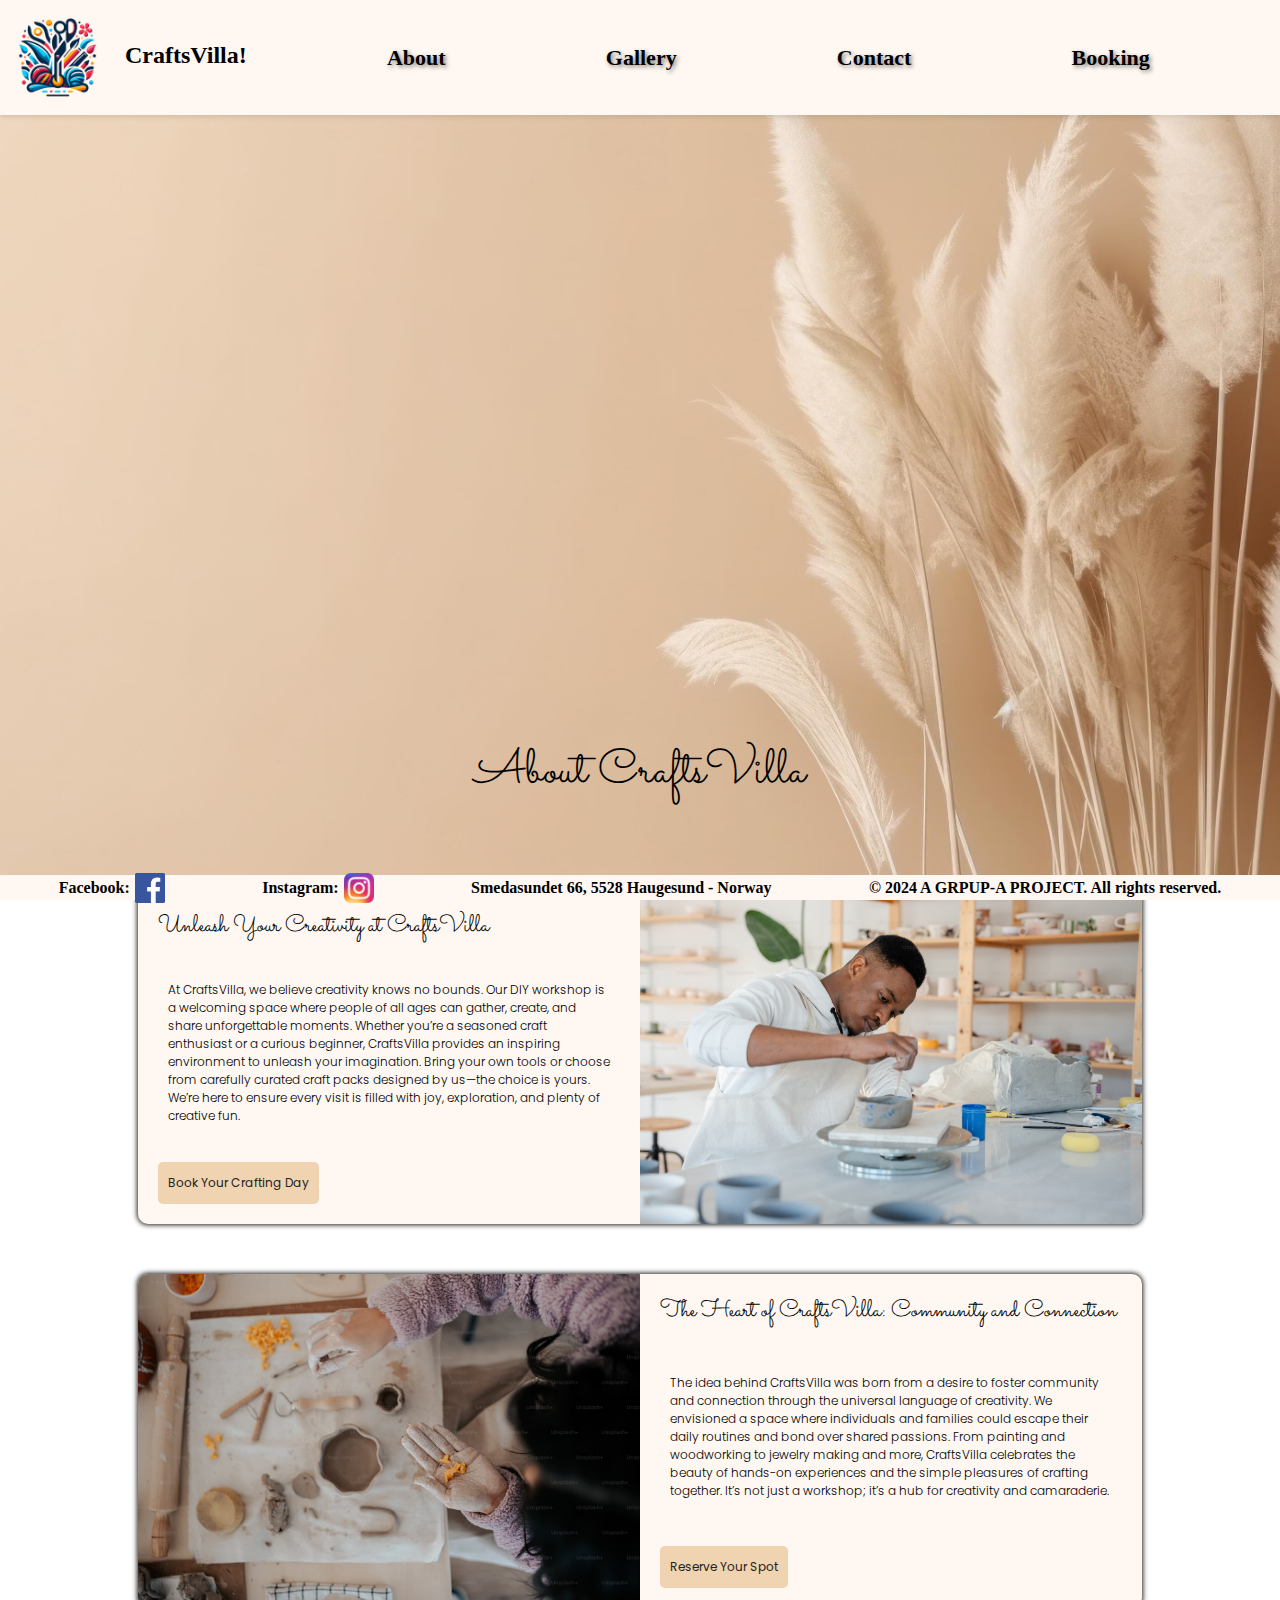
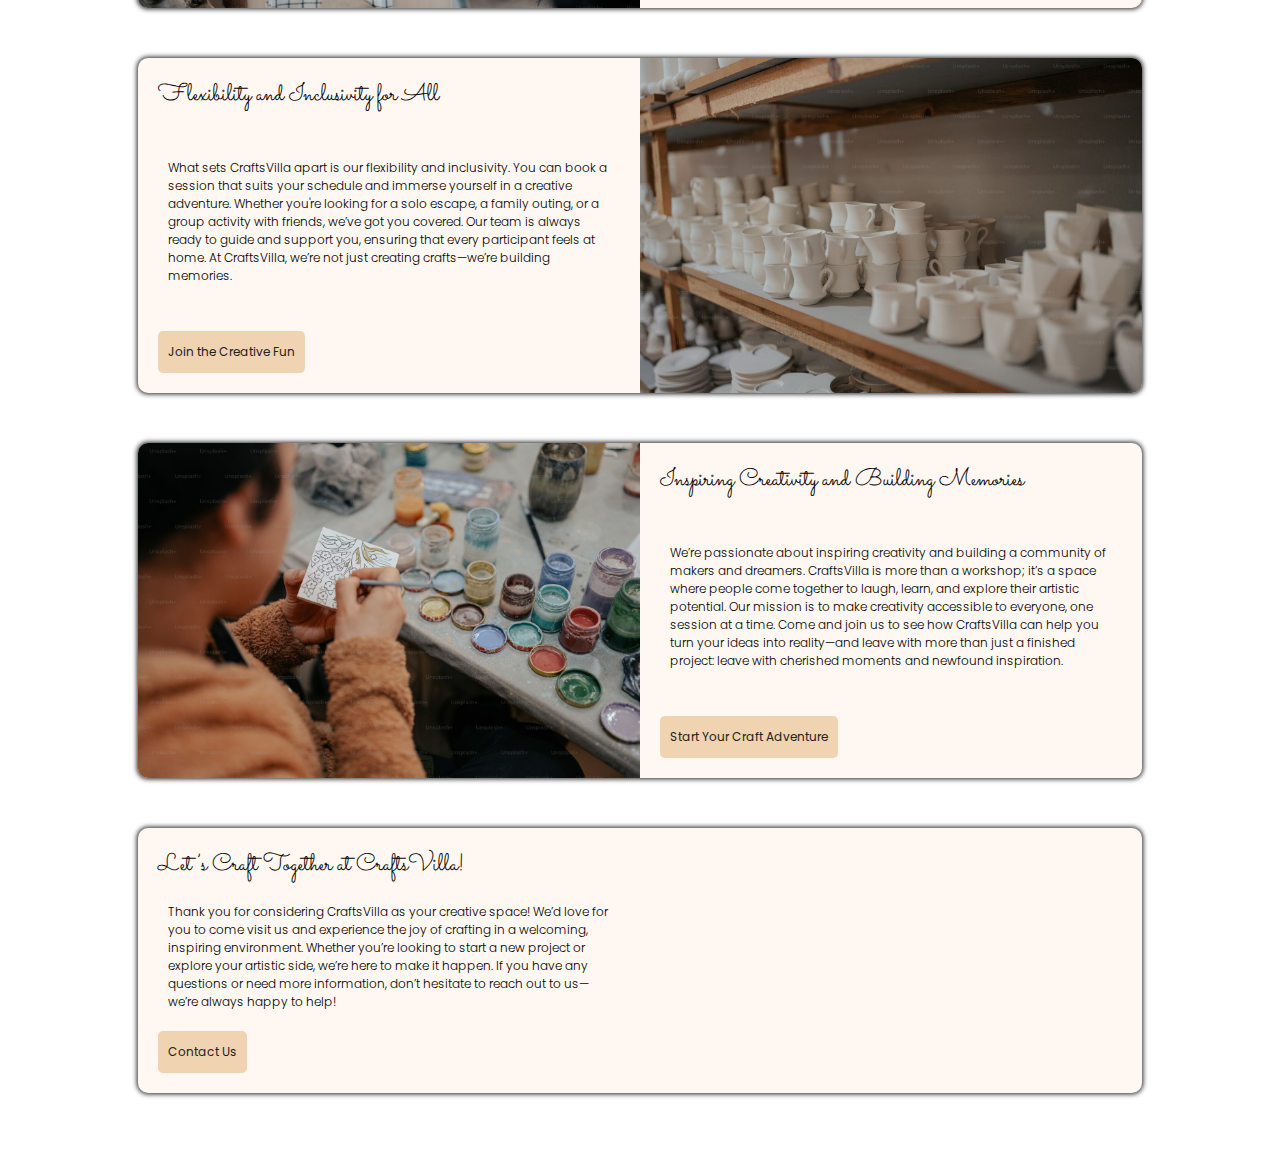
==== about.html @ d0af71c0 "Updated README, image path, removed dupliacte files" ====
<html lang="en">
<head>
    <meta charset="UTF-8">  
    <meta name="viewport" content="width=device-width, initial-scale=1.0">
    <link rel="stylesheet" href="./about.css"> 
    <script src="./about.js" defer></script>
    <title>CraftsVilla - About Us</title>
</head>


<!-- Body -->
<body>
    <!-- Header and Navbar -->
    <div class="header">
        <a href="./home.html"> <img src="./images/logo.png" alt="image" class="logo"> </a>
        
        <div class="additional-content">
            <h1>CraftsVilla!</h1>
        </div>
        
        <ul class="nav">
            <li><a href="./about.html">About</a></li>
            <li><a href="./gallery.html">Gallery</a></li>       
            <li><a href="./contact.html">Contact</a></li> 
            <li><a href="./booking.html">Booking</a></li>
        </ul>
    </div>
    <!-- /Header and Navbar -->

    <!-- Main container -->
    <main>
        <!-- About page header images -->
        <section class="section" id="about-images">
            <figure class="about-image active" id="about-image-1"></figure>
            <figure class="about-image" id="about-image-2"></figure>
            <figure class="about-image" id="about-image-3"></figure>
            <figure class="about-image" id="about-image-4"></figure>
            <figure class="about-image" id="about-image-5"></figure>
        </section>
        <!-- /About page header images -->

        <!-- About page containers -->
        <section class="section" id="about-text-container">
            <!-- Page title -->
            <h1 class="about-text-title sacramento-regular">About CraftsVilla</h1>
        
            <!-- Text/Image container wrapper -->
            <div class="about-text-section poppins-light" id="about-text-section">
                
                <!-- Containers with text and images -->
                <div class="about-text-container">
                    <div class="about-text-section-container left-side">
                        <h3 class="about-text-paragraph-title sacramento-regular">Unleash Your Creativity at CraftsVilla</h3>
                        <p class="about-text-paragraph">
                            At CraftsVilla, we believe creativity knows no bounds. Our DIY workshop is a welcoming space where people of all ages can gather, create, and share unforgettable moments. Whether you’re a seasoned craft enthusiast or a curious beginner, CraftsVilla provides an inspiring environment to unleash your imagination. Bring your own tools or choose from carefully curated craft packs designed by us—the choice is yours. We’re here to ensure every visit is filled with joy, exploration, and plenty of creative fun.
                        </p>
                        <a href="./booking.html">
                            <button class="about-booking-button poppins-regular">Book Your Crafting Day</button>
                        </a>
                    </div>
                    <figure class="about-text-paragraph-image right-side" id="about-text-paragraph-image-1">
                        <img src="./images/gallery&about/eight.jpg" alt="">
                    </figure>
                </div>

                <div class="about-text-container">
                    <div class="about-text-section-container right-side">
                        <h3 class="about-text-paragraph-title sacramento-regular">The Heart of CraftsVilla: Community and Connection</h3>
                        <p class="about-text-paragraph">
                            The idea behind CraftsVilla was born from a desire to foster community and connection through the universal language of creativity. We envisioned a space where individuals and families could escape their daily routines and bond over shared passions. From painting and woodworking to jewelry making and more, CraftsVilla celebrates the beauty of hands-on experiences and the simple pleasures of crafting together. It’s not just a workshop; it’s a hub for creativity and camaraderie.
                        </p>
                        <a href="./booking.html">
                            <button class="about-booking-button poppins-regular">Reserve Your Spot</button>
                        </a>
                        </div>
                    <figure class="about-text-paragraph-image left-side" id="about-text-paragraph-image-2">
                        <img src="./images/gallery&about/ten.jpg" alt="">
                    </figure>
                </div>

                <div class="about-text-container">
                    <div class="about-text-section-container left-side">
                        <h3 class="about-text-paragraph-title sacramento-regular">Flexibility and Inclusivity for All</h3>
                        <p class="about-text-paragraph">
                            What sets CraftsVilla apart is our flexibility and inclusivity. You can book a session that suits your schedule and immerse yourself in a creative adventure. Whether you're looking for a solo escape, a family outing, or a group activity with friends, we’ve got you covered. Our team is always ready to guide and support you, ensuring that every participant feels at home. At CraftsVilla, we’re not just creating crafts—we’re building memories.
                        </p>
                        <a href="./booking.html">
                            <button class="about-booking-button poppins-regular">Join the Creative Fun</button>
                        </a>
                    </div>
                    <figure class="about-text-paragraph-image right-side" id="about-text-paragraph-image-3">
                        <img src="./images/gallery&about/three.jpg" alt="">
                    </figure>
                </div>

                <div class="about-text-container">
                    <div class="about-text-section-container right-side">
                        <h3 class="about-text-paragraph-title sacramento-regular">Inspiring Creativity and Building Memories
                        </h3>
                        <p class="about-text-paragraph">
                            We’re passionate about inspiring creativity and building a community of makers and dreamers. CraftsVilla is more than a workshop; it’s a space where people come together to laugh, learn, and explore their artistic potential. Our mission is to make creativity accessible to everyone, one session at a time. Come and join us to see how CraftsVilla can help you turn your ideas into reality—and leave with more than just a finished project: leave with cherished moments and newfound inspiration.
                        </p>
                        <a href="./booking.html">
                            <button class="about-booking-button poppins-regular">Start Your Craft Adventure</button>
                        </a>
                    </div>
                    <figure class="about-text-paragraph-image left-side" id="about-text-paragraph-image-4">
                        <img src="./images/gallery&about/two.jpg" alt="">
                    </figure>
                </div>

                <div class="about-text-container">
                    <div class="about-text-section-container left-side">
                        <h3 class="about-text-paragraph-title sacramento-regular">Let’s Craft Together at CraftsVilla!
                        </h3>
                        <p class="about-text-paragraph">
                            Thank you for considering CraftsVilla as your creative space! We’d love for you to come visit us and experience the joy of crafting in a welcoming, inspiring environment. Whether you’re looking to start a new project or explore your artistic side, we’re here to make it happen. If you have any questions or need more information, don’t hesitate to reach out to us—we’re always happy to help!
                        </p>
                        <a href="./contact.html">
                            <button class="about-booking-button poppins-regular">Contact Us</button>
                        </a>
                    </div>
                    <!-- Unique container that has an integrated map instead of an image, uses same classes as the others -->
                    <figure class="about-text-paragraph-image right-side" id="about-text-paragraph-map">
                        <div class="about-map-container">
                            <iframe id="about-page-map" src="https://www.google.com/maps/embed?pb=!1m18!1m12!1m3!1d2030.4541071345075!2d5.269854778086812!3d59.40881967465298!2m3!1f0!2f0!3f0!3m2!1i1024!2i768!4f13.1!3m3!1m2!1s0x463b9fcda7cf5f2b%3A0x42e49d17c543b407!2sSmedasundet%2066%2C%205528%20Haugesund!5e0!3m2!1sno!2sno!4v1733747939435!5m2!1sno!2sno" style="border:0;" allowfullscreen="" loading="lazy" referrerpolicy="no-referrer-when-downgrade"></iframe>
                        </div>
                    </figure>
                </div>
                <!-- /Containers with text and images -->
            </div>
            <!-- /Text/Image container wrapper -->
        </section>
        <!-- /About page containers -->
    </main>
    <!-- /Main container -->
</body>
<!-- /Body -->


<!-- Footer -->
<footer class="footer"> 
    <div class="footer">
        <p>Facebook: <a href="https://www.facebook.com/artncraftidea/" target="_blank"><img src="./images/facebook.png" alt="Facebook" class="social-icon"></a> </p>
        <p>Instagram: <a href="https://instagram.com/sploinkymusic.wav" target="_blank"> <img src="./images/instagram.png" alt="Instagram" class="social-icon"> </a> </p>
        <p>Smedasundet 66, 5528 Haugesund - Norway</p>
        <p>&copy; 2024 A GRPUP-A PROJECT. All rights reserved.</p>
    </div>
</footer>
<!-- Footer -->
</html>
---- about.css ----
/* Imports */

/* Poppins */
@import url('https://fonts.googleapis.com/css2?family=Epilogue:ital,wght@0,100..900;1,100..900&family=Montserrat:ital,wght@0,100..900;1,100..900&family=Poppins:wght@300;400;700&display=swap');
/* /Poppins */

/* Sacremento */
@import url('https://fonts.googleapis.com/css2?family=Epilogue:ital,wght@0,100..900;1,100..900&family=Montserrat:ital,wght@0,100..900;1,100..900&family=Poppins:wght@300;400;700&family=Sacramento&display=swap');
/* /Sacremento */

/* Hachi Maru Pop */
@import url('https://fonts.googleapis.com/css2?family=Epilogue:ital,wght@0,100..900;1,100..900&family=Hachi+Maru+Pop&family=Montserrat:ital,wght@0,100..900;1,100..900&family=Poppins:wght@300;400;700&family=Sacramento&display=swap');
/* /Hachi Maru Pop */

/* /Imports */

/* Fonts */
.poppins-light {
    font-family: "Poppins", sans-serif;
    font-weight: 300;
    font-style: normal;
  }
  
  .poppins-regular {
    font-family: "Poppins", sans-serif;
    font-weight: 400;
    font-style: normal;
    line-height: 32px;
  }
  
  .poppins-bold {
    font-family: "Poppins", sans-serif;
    font-weight: 700;
    font-style: normal;
  }

  .sacramento-regular {
    font-family: "Sacramento", cursive;
    font-weight: 400;
    font-style: normal;
  }

  .hachi-maru-pop-regular {
    font-family: "Hachi Maru Pop", cursive;
    font-weight: 400;
    font-style: normal;
  }
    
/* /Fonts */

/* 
  Colors

    Body color: #caad84
	  Container color: #d5ba99
    Text color: 
    Title color: 
    Drop shadow color:

*/


/* Universal Selector */
* {
  box-sizing: border-box;
  margin: 0;
  padding: 0;
}

/* /Universal Selector */


/* Document */
html, body {
  background-image: url("./images/background2.jpg");
  background-repeat: no-repeat;
  background-size: cover;
  background-position: center;
  background-attachment: fixed;
  height: 100%;
  width: 100%;
  display: flex;
  flex-direction: column;
  align-items: center;
}
/* /Document */


/* Main */
main {
  width: 100%;
  max-width: 1728px;
  height: auto;
  padding: 50px 0;
  display: flex;
  flex-direction: column;
  justify-content: center;
  align-items: center;
}
/* /Main */

/* Universal Section Style */
.section {
  width: 100%;
  max-width: 80vw;
  height: auto;
  display: flex;
  flex-direction: column;
  justify-content: center;
  align-items: center;
  padding: 10px;
}
/* /Universal Section Style */

/* About Image Container */
#about-images {
  flex-direction: row;
  justify-content: center;
  align-items: center;
  overflow: hidden;
}

/* About image container */
.about-image {
  height: 680px;
  flex: 1;
  margin: 5px;
  cursor: pointer;
  border-radius: 5px;
  background-size: cover;
  background-position: start;
  background-repeat: no-repeat;
  position: relative;
  transition: flex 0.4s ease-in 0.1s;
  box-shadow: 0 0 2.5px 1px #111;
}

/* About image active */
.about-image.active {
  flex: 5;
}

/* About header images */
#about-image-1 {
  background: url("https://images.pexels.com/photos/25682484/pexels-photo-25682484/free-photo-of-close-up-of-people-with-their-hands-painted-with-variety-of-colors.jpeg?auto=compress&cs=tinysrgb&w=1260&h=750&dpr=1");
}

#about-image-2 {
  background: url("https://images.pexels.com/photos/29670757/pexels-photo-29670757/free-photo-of-traditional-wooden-masks-display-in-hoi-an.jpeg?auto=compress&cs=tinysrgb&w=1260&h=750&dpr=1");
}

#about-image-3 {
  background: url("https://images.pexels.com/photos/29633903/pexels-photo-29633903/free-photo-of-crafting-holiday-wreath-with-pinecones-and-berries.jpeg?auto=compress&cs=tinysrgb&w=1260&h=750&dpr=1");
}

#about-image-4 {
  background: url("https://images.pexels.com/photos/4219654/pexels-photo-4219654.jpeg?auto=compress&cs=tinysrgb&w=1260&h=750&dpr=1");
}

#about-image-5 {
  background: url("https://images.pexels.com/photos/6694344/pexels-photo-6694344.jpeg?auto=compress&cs=tinysrgb&w=1260&h=750&dpr=1");
}

/* /About Image Container */


/* About Text Containers */

/* Title */
.about-text-title {
  padding: 2rem 4rem;
  font-size: 48px;
}
/* /Title */

/* Content containers */
.about-text-section {
  display: flex;
  flex-direction: column;
}

.about-text-container {
  display: grid;
  grid-template-columns: 1fr 1fr;
  align-items: center;
  justify-content: center;
  margin-top: 50px;
  background-color: #FFF7F1;
  border-radius: 10px;
  box-shadow: 0 0 5px 1px #222;
  }

.about-text-section-container {
  height: 100%;
  display: flex;
  flex-direction: column;
  justify-content: space-between;
  align-items: start;
  padding: 80px 50px;
}
/* /Content containers */

/* Content container title */
.about-text-paragraph-title {
  font-size: 38px;
}
/* /Content container title */

/* Content container text */
.about-text-paragraph {
  font-size: 20px;
  padding: 20px 10px;
}
/* /Content container text */

/* Booking button */
.about-booking-button {
  padding: 20px 40px;
  border-radius: 5px;
  border: none;
  background-color: #f0d3b0;
  color: #222;
  font-size: 18px;
  cursor: pointer;
}

.about-booking-button:hover {
  background-color: #503e29;
  color: white;
}
/* /Booking button */

/* Text container position */
.about-text-section-container.left-side {
  grid-column: 1 / 2;
  grid-row: 1;
}

.about-text-section-container.right-side {
  grid-column: 2 / 3;
  grid-row: 1;
}
/* /Text container position */

/* Image container position */
.about-text-paragraph-image.left-side {
  grid-column: 1 / 2;
  grid-row: 1;
}

.about-text-paragraph-image.right-side {
  grid-column: 2 / 3;
  grid-row: 1;
}
/* /Image container position */

/* Container Image container */
.about-text-paragraph-image {
  height: 100%;
  width: 100%;
  display: flex;
  justify-content: center;
  align-items: center;
}
/* /Container Image container */

/* About page map container */
.about-map-container {
  height: 100%;
  width: 100%;
 }
/* /About page map container */

  /* About page map */
  #about-page-map {
    width: 100%; 
    height: 100%;
    border-radius: 0px 10px 10px 0px;
  }
/* /About page map */


/* Container image */
.about-text-paragraph-image img {
  object-fit: cover;
  height: 100%;
  width: 100%;
}
/* /Container image */

/* Container image rounded corners */
.about-text-paragraph-image.left-side img {
  border-radius: 10px 0px 0px 10px;
}

.about-text-paragraph-image.right-side img {
  border-radius: 0px 10px 10px 0px;
}
/* /Container image rounded corners */

/* /About Text Containers */



/* Navbar */
.header {
  display: flex;
  align-items: center;
  justify-content: space-between;
  text-size-adjust: 100%;
  background-color: #FFF7F1; 
  box-shadow: 0 2px 5px rgba(0, 0, 0, 0.1); 
  height: 115px;
  width: 100%;
}
.logo {
  max-width: 115px;
  height: auto;
  margin-right: 5px; 
}

.additional-content {
  padding: 5px;
  text-align: center;
  background-color: rgba(255, 255, 255, 0.1);
}
.additional-content h2 {
  font-size: smaller;
  position: center;
  color: black;
  margin-bottom: 5px;
}
.additional-content h1{
  font-size: x-large;
  color : black;
  margin-bottom: 5px;
}
.additional-content p {
  font-size: 1.2rem;
  margin-bottom: 20px;
  color: black;
}

.nav {
  display: flex;
  gap: 15px;
  list-style: none;
  margin: 0;
  padding: 0;
  justify-content: space-evenly; 
  flex-grow: 1;
}

.nav li {
  list-style: none;
}

.nav a {
  height: 50px;
  line-height: 50px;
  font-size: 22px;
  justify-content: space-between;
  font-weight: 550;
  color: black;
  text-decoration: none;
  padding: 0 10px;
  white-space: nowrap; 
  text-shadow: 2px 2px 4px rgba(0, 0, 0, 0.5); 
  text-decoration: none;
  margin-left: 5px;
  transition: all 0.3s ease; /* Smooth transition for hover effect */
}
.nav a:hover {
  color: white; /* Change icon color on hover */
  background-color: #333; /* Optional: Change background color on hover */
  border-radius: 5px; /* Optional: Add rounded corners */
  padding: 5px; /* Optional: Add padding */
}

.social-icon {
  width: 30px;
  height: 30px;
  margin-top: 15px; 
  margin-bottom: 15px;
}
/* /Navbar */



/* Footer */
.footer {
  display: flex;
  justify-content: space-around;
  align-items: center;
  background-color: #FFF7F1;
  padding: 10px;
  margin-top: 20px;
  position: fixed;
  height: 25px;
  bottom: 0;
  left: 0;
  right: 0;
  font-size: 1rem;
  font-weight: 550;
  color: black;
}
.footer p {
  margin: 0;
  display: flex;
  align-items: center; 
}

.footer a {
  color: white;
  text-decoration: none;
  margin-left: 5px; 
}
/* /Footer */



/* Media Query for responsiveness */

@media (max-width: 2000px) {

  /* Content container title */
  .about-text-paragraph-title {
    font-size: 30px;
  }
  /* /Content container title */

  /* Content container text */
  .about-text-paragraph {
    font-size: 16px;
  }
  /* /Content container text */

  /* Booking button */
  .about-booking-button {
    padding: 10px 20px;
    font-size: 14px;
  }

}


@media (max-width: 1760px) {

  /* Content container title */
  .about-text-paragraph-title {
    font-size: 24px;
  }
  /* /Content container title */

  /* Content container text */
  .about-text-paragraph {
    font-size: 12px;
  }
  /* /Content container text */

}

@media (max-width: 1440px) {
  
/* About image container */
  .about-image {
    height: 400px;
  }

  .about-text-section-container {
    padding: 20px 20px;
  }

  /* About image active */
  .about-image.active {
    flex: 1;
  }

  .section.about-image {
    background-position-x: 100px;
    background-position-y: 100px;
  }

  .about-image {
    height: 500px;
    box-shadow: 0 0 2.5px 1px transparent;
  }

  /* About header images */
  #about-image-1 {
    background: url("https://images.pexels.com/photos/3090832/pexels-photo-3090832.jpeg?auto=compress&cs=tinysrgb&w=1260&h=750&dpr=1");
    /* background-position-y: -25px; */
    background-size: contain;
    background-repeat: no-repeat;
    background-position: center;
  }

  #about-image-2 {
    display: none;
  }

  #about-image-3 {
    display: none;
  }

  #about-image-4 {
    display: none;
  }

  #about-image-5 {
    display: none;
  }

  /* Booking button */
  .about-booking-button {
    padding: 5px 10px;
    font-size: 12px;
  }

}


@media (max-width: 900px) {

  /* Main */
  main {
    width: 100%;
    max-width: 1728px;
    height: auto;
    padding: 50px 10px;
  }
  /* /Main */

  /* Universal Section Style */
  .section {
    width: 100%;
    max-width: 100vw;
    height: auto;
    display: flex;
    flex-direction: column;
    justify-content: center;
    align-items: center;
    padding: 10px;
  }
  /* /Universal Section Style */

    /* Text container position */
  .about-text-section-container.left-side {
    grid-column: 1 / 3;
    grid-row: 2;
  }

  .about-text-section-container.right-side {
    grid-column: 1 / 3;
    grid-row: 2;
  }
  /* /Text container position */

  /* Image container position */
  .about-text-paragraph-image.left-side {
    grid-column: 1 / 3;
    grid-row: 1;
  }

  .about-text-paragraph-image.right-side {
    grid-column: 1 / 3;
    grid-row: 1;
  }

  /* Container image rounded corners */
  .about-text-paragraph-image.left-side img {
    border-radius: 10px 10px 0px 0px;
  }

  .about-text-paragraph-image.right-side img {
    border-radius: 10px 10px 0px 0px;
  }
  /* /Container image rounded corners */


  /* Content container title */
  .about-text-paragraph-title {
    font-size: 32px;
  }
  /* /Content container title */

  /* Content container text */
  .about-text-paragraph {
    font-size: 16px;
  }
  /* /Content container text */

  .about-text-section-container a {
    width: 100%;
    height: 75px;
  }

  /* Booking button */
  .about-booking-button {
    padding: 5px 10px;
    font-size: 16px;
    width: 100%;
    height: 100%;
  }

  #about-page-map {
    height: 500px;
    border-radius: 10px 10px 0px 0px;
  }

}


@media (max-width: 480px) {
  /* Styles for phones */
  .header {
    flex-direction: column;
    align-items: center;
  }

  .nav {
    flex-direction: column;
  }

  .nav a {
    padding: 10px 0;
  }

  .logo {
    max-width: 100px;
  }
}

/* /Media Query for responsiveness */
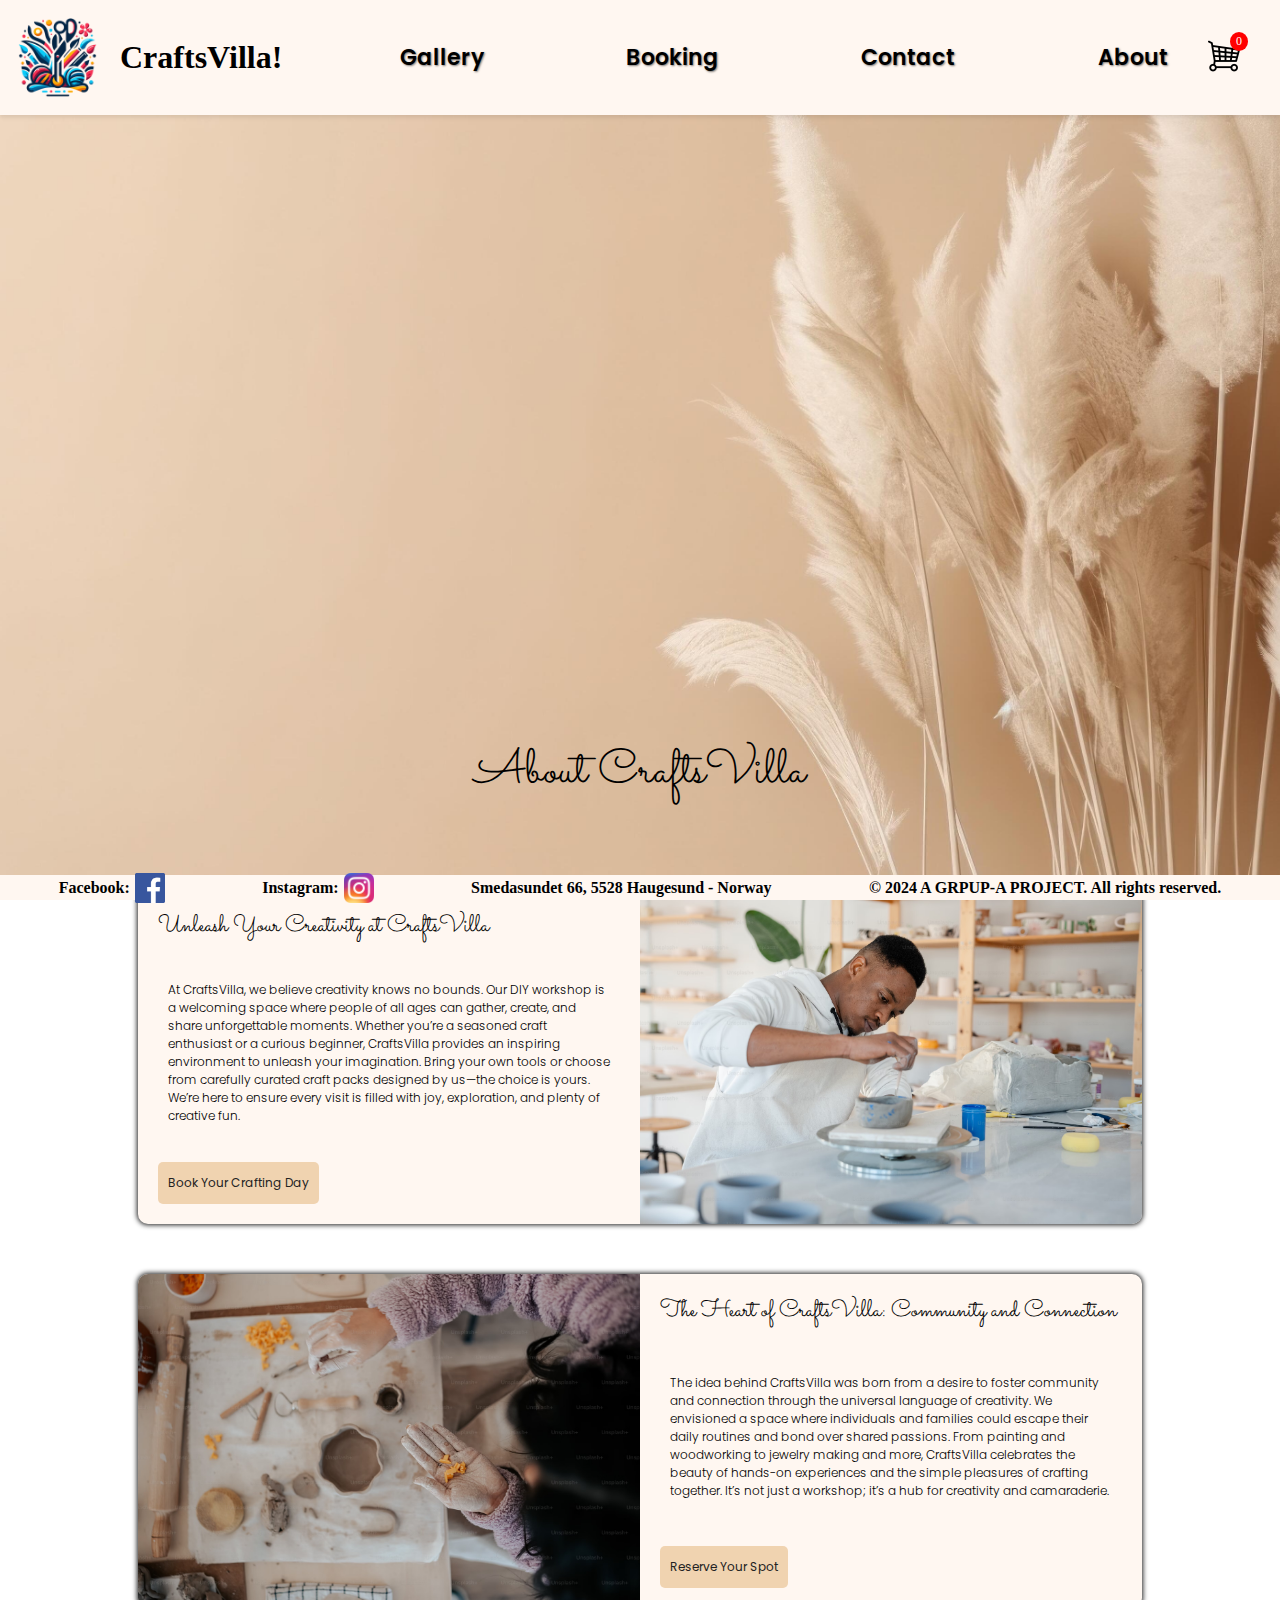
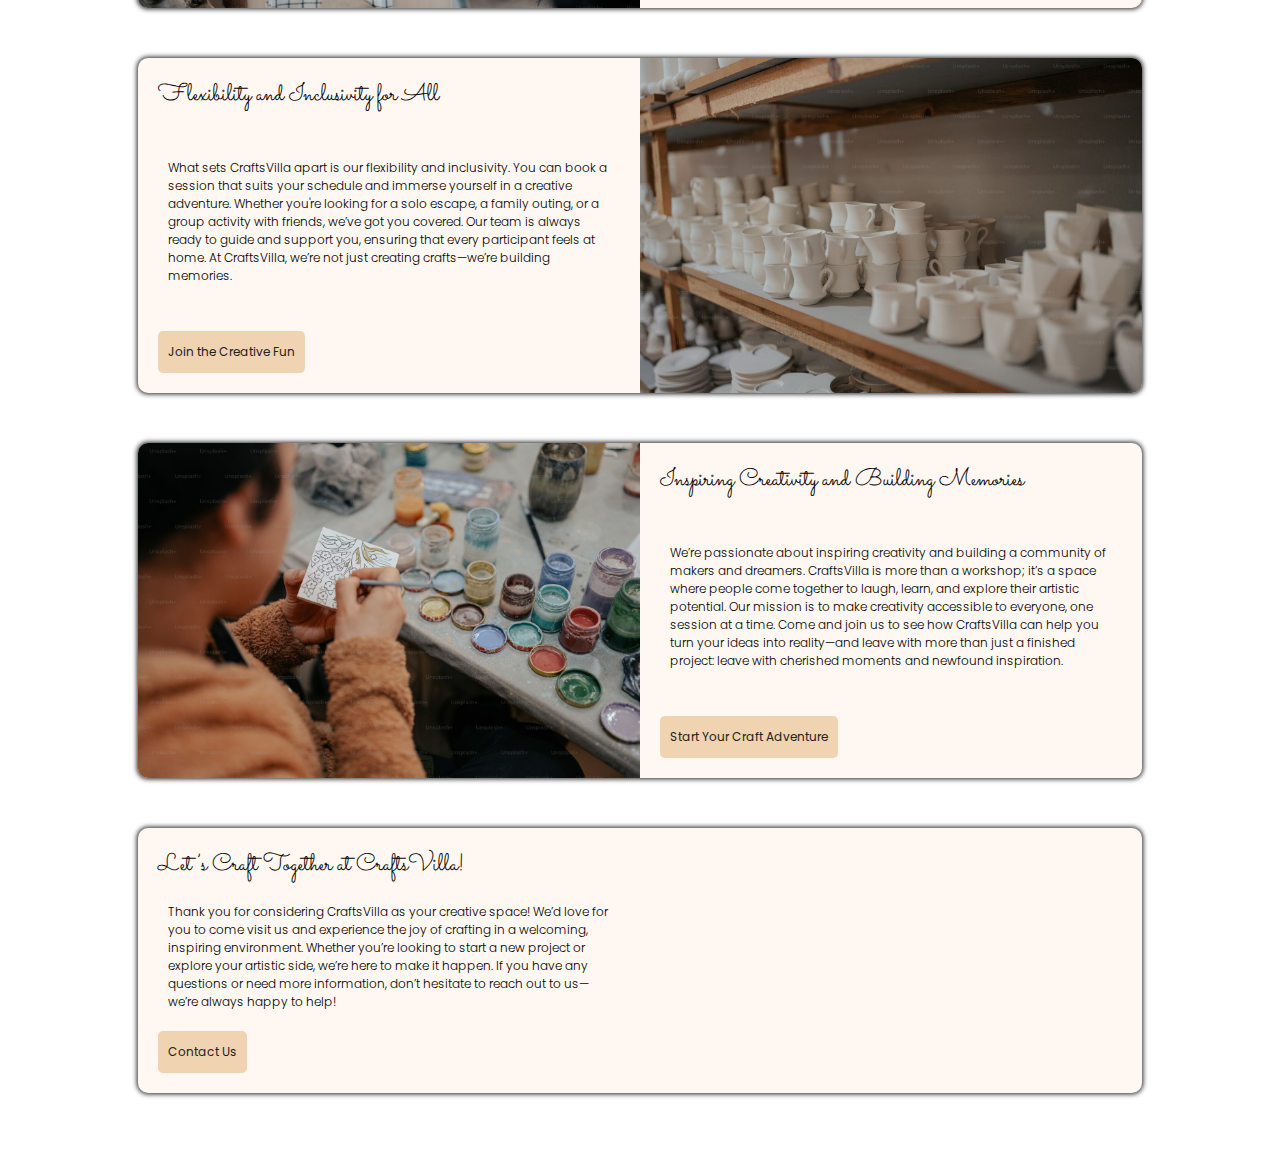
==== commit 5f606ef2: "Updated about page, new navbar" ====
--- a/about.html
+++ b/about.html
@@ -12,19 +12,30 @@
 <body>
     <!-- Header and Navbar -->
     <div class="header">
-        <a href="./home.html"> <img src="./images/logo.png" alt="image" class="logo"> </a>
+        <a href="./index.html"><img src="./images/logo.png" alt="image" class="logo"></a>
+        <div id="google_translate_element" class="translate"></div>
         
-        <div class="additional-content">
+        <div class="cart-icon">
+            <img src="./images/cart.png" alt="Cart">
+            <span id="cart-count">0</span>
+        </div>
+
+        <div class="cart-dropdown" id="cart-dropdown">
+            <ul id="cart-items"></ul>
+            <p>Total Items: <span id="total-items">0</span></p>
+            <p>Total Price: <span id="total-price">0</span>kr</p>
+        </div>
+
+        <div class="title">
             <h1>CraftsVilla!</h1>
         </div>
-        
-        <ul class="nav">
+        <ul class="nav poppins-light">
+            <li><a href="./gallery.html">Gallery</a></li>
+            <li><a href="./booking.html">Booking</a></li>
+            <li><a href="./contact.html">Contact</a></li> 
             <li><a href="./about.html">About</a></li>
-            <li><a href="./gallery.html">Gallery</a></li>       
-            <li><a href="./contact.html">Contact</a></li> 
-            <li><a href="./booking.html">Booking</a></li>
         </ul>
-    </div>
+    </div>  
     <!-- /Header and Navbar -->
 
     <!-- Main container -->
@@ -141,8 +152,8 @@
 <!-- Footer -->
 <footer class="footer"> 
     <div class="footer">
-        <p>Facebook: <a href="https://www.facebook.com/artncraftidea/" target="_blank"><img src="./images/facebook.png" alt="Facebook" class="social-icon"></a> </p>
-        <p>Instagram: <a href="https://instagram.com/sploinkymusic.wav" target="_blank"> <img src="./images/instagram.png" alt="Instagram" class="social-icon"> </a> </p>
+        <p>Facebook: <a href="https://www.facebook.com/artncraftidea/" target="_blank"><img src="./images/facebook.png" alt="Facebook" class="social-icon"></a></p>
+        <p>Instagram: <a href="https://www.instagram.com/art_and_craft9888/?hl=en" target="_blank"><img src="./images/instagram.png" alt="Instagram" class="social-icon"></a></p>
         <p>Smedasundet 66, 5528 Haugesund - Norway</p>
         <p>&copy; 2024 A GRPUP-A PROJECT. All rights reserved.</p>
     </div>
--- a/about.css
+++ b/about.css
@@ -347,7 +347,7 @@
   list-style: none;
   margin: 0;
   padding: 0;
-  justify-content: space-evenly; 
+  justify-content: space-evenly;
   flex-grow: 1;
 }
 
@@ -359,22 +359,21 @@
   height: 50px;
   line-height: 50px;
   font-size: 22px;
-  justify-content: space-between;
   font-weight: 550;
   color: black;
   text-decoration: none;
   padding: 0 10px;
-  white-space: nowrap; 
-  text-shadow: 2px 2px 4px rgba(0, 0, 0, 0.5); 
-  text-decoration: none;
+  white-space: nowrap;
+  text-shadow: 1px 1px 2px rgba(0, 0, 0, 0.5);
   margin-left: 5px;
-  transition: all 0.3s ease; /* Smooth transition for hover effect */
-}
+  transition: all 0.3s ease;
+}
+
 .nav a:hover {
-  color: white; /* Change icon color on hover */
-  background-color: #333; /* Optional: Change background color on hover */
-  border-radius: 5px; /* Optional: Add rounded corners */
-  padding: 5px; /* Optional: Add padding */
+  color: white;
+  background-color: #333;
+  border-radius: 5px;
+  padding: 5px;
 }
 
 .social-icon {
@@ -383,7 +382,115 @@
   margin-top: 15px; 
   margin-bottom: 15px;
 }
+
+.header {
+  display: flex;
+  align-items: center;
+  justify-content: space-between;
+  text-size-adjust: 100%;
+  position: relative;
+  background-color: #FFF7F1;
+  box-shadow: 0 2px 5px rgba(0, 0, 0, 0.1);
+  height: 115px;
+}
+
+.translate {
+  display: flex;
+  top: 0;
+  /* margin-right: 500px; */
+  position: absolute;
+  right: 0;
+}
+
+.logo {
+  max-width: 115px;
+  height: auto;
+  margin-right: 5px;
+}
+
+.social-icon {
+  width: 30px;
+  height: 30px;
+  margin: 15px 0;
+}
+
+.tab {
+  display: flex;
+  align-self: center;
+  justify-content: space-between;
+}
+
+.content-wrapper {
+  display: flex;
+  flex-direction: column; /* Change to column to stack elements vertically */
+  align-items: flex-start;
+  justify-content: flex-start;
+  gap: 20px;
+  width: 100%; 
+}
+.cart-icon {
+  position: absolute;
+  top: 40px;
+  right: 40px;
+  display: inline-block;
+  cursor: pointer;
+  margin-left: 20px;
+}
+
+.cart-icon img {
+  width: 32px;
+  height: 32px;
+}
+
+#cart-count {
+  position: absolute;
+  top: -8px;
+  right: -8px;
+  background: red;
+  color: white;
+  border-radius: 50%;
+  padding: 2px 6px;
+  font-size: 12px;
+}
+.cart-dropdown {
+  display: none;
+  position: absolute;
+  right: 0;
+  background-color: #ffffff;
+  min-width: 250px;
+  max-height: 60vh; /* Set maximum height to 60% of viewport */
+  overflow-y: auto; 
+  box-shadow: 0px 8px 16px rgba(0,0,0,0.2);
+  padding: 12px;
+  z-index: 1;
+}
+
+.cart-dropdown ul {
+  list-style-type: space-counter;
+  padding: 0;
+  margin: 0;
+}
+
+.cart-dropdown li {
+  display: flex;
+  list-style-type: space-counter;
+  align-items: center;
+  margin-bottom: 10px;
+}
+
+.cart-dropdown li img {
+  width: 50px;
+  height: 50px;
+  margin-right: 10px;
+}
+
+.cart-dropdown {
+  max-height: 90vh; /* Ensure it doesn't exceed the viewport height */ 
+  margin-top: 165px; ;
+}
+
 /* /Navbar */
+
 
 
 
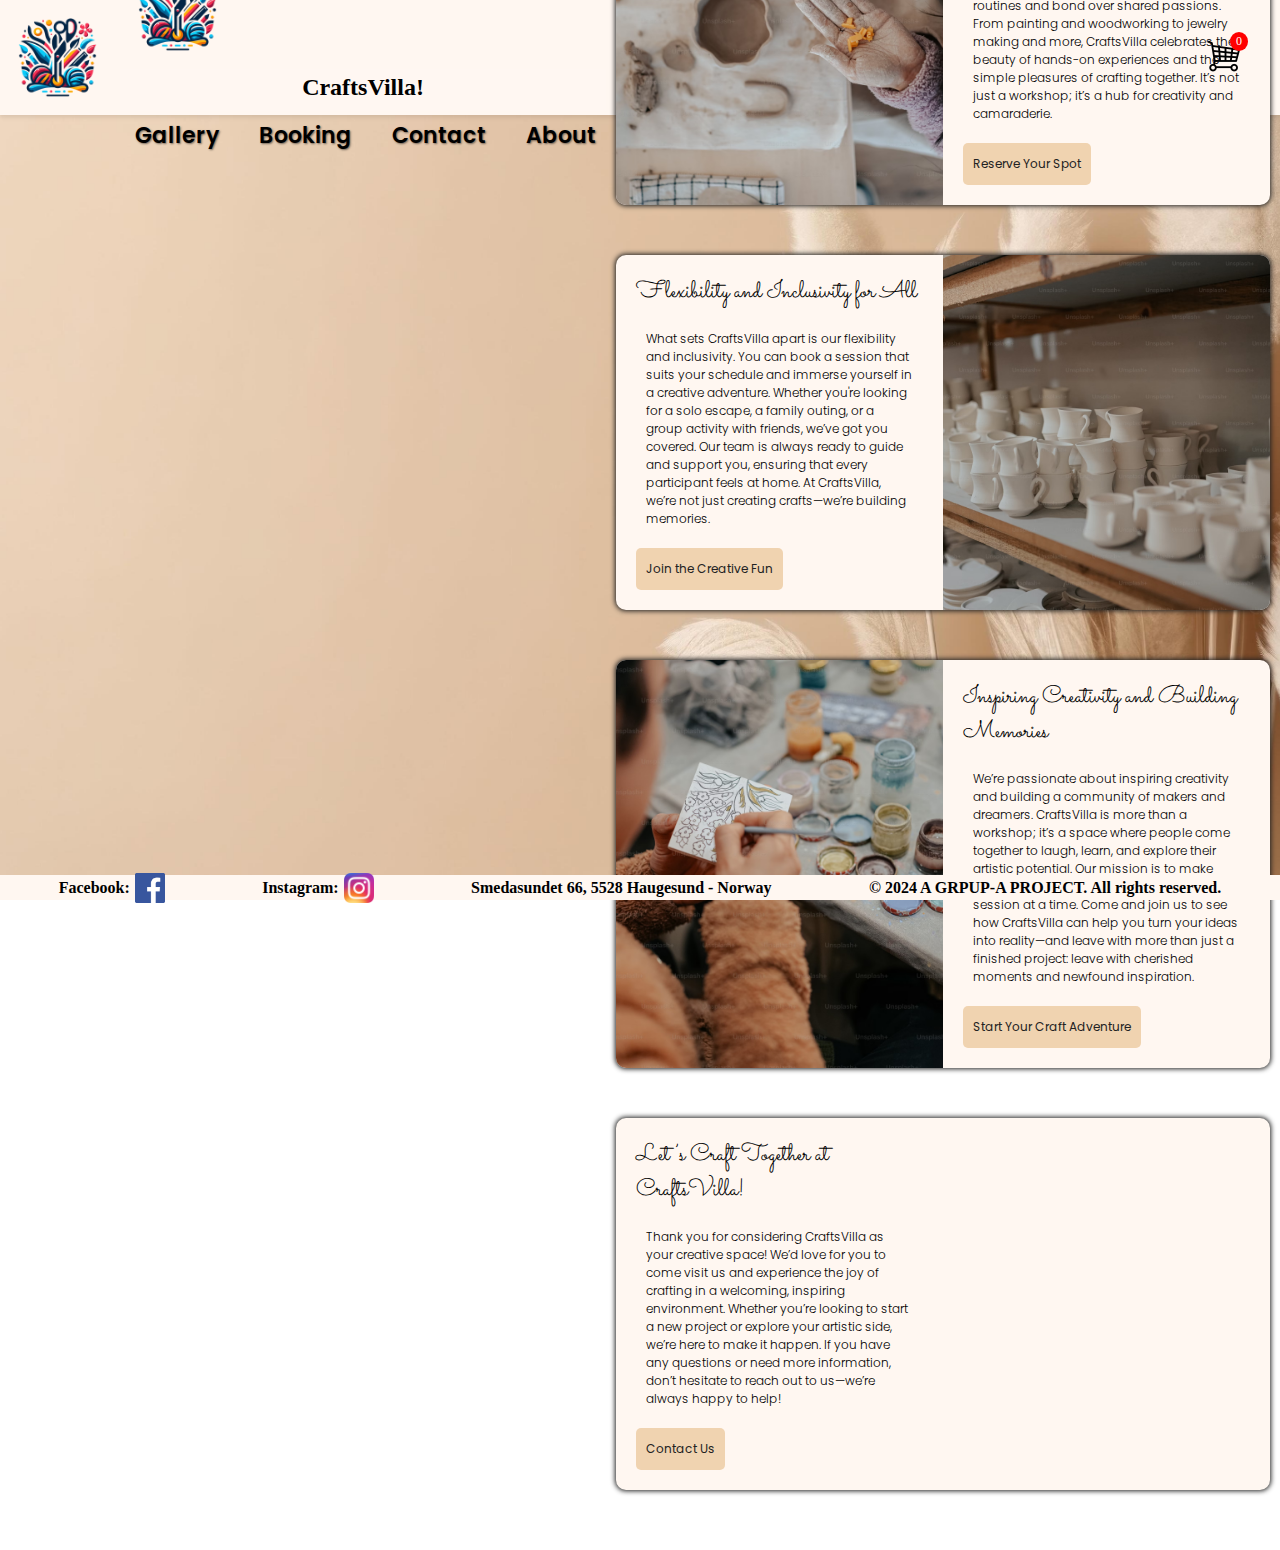
==== commit 9c2cc33d: "Merge branch 'main' of https://github.com/sakh11/craftvilla-page" ====
--- a/about.html
+++ b/about.html
@@ -27,6 +27,9 @@
         </div>
 
         <div class="title">
+        <a href="./index.html"> <img src="./images/logo.png" alt="image" class="logo"> </a>
+        
+        <div class="additional-content">
             <h1>CraftsVilla!</h1>
         </div>
         <ul class="nav poppins-light">
@@ -159,4 +162,4 @@
     </div>
 </footer>
 <!-- Footer -->
-</html>+</html>
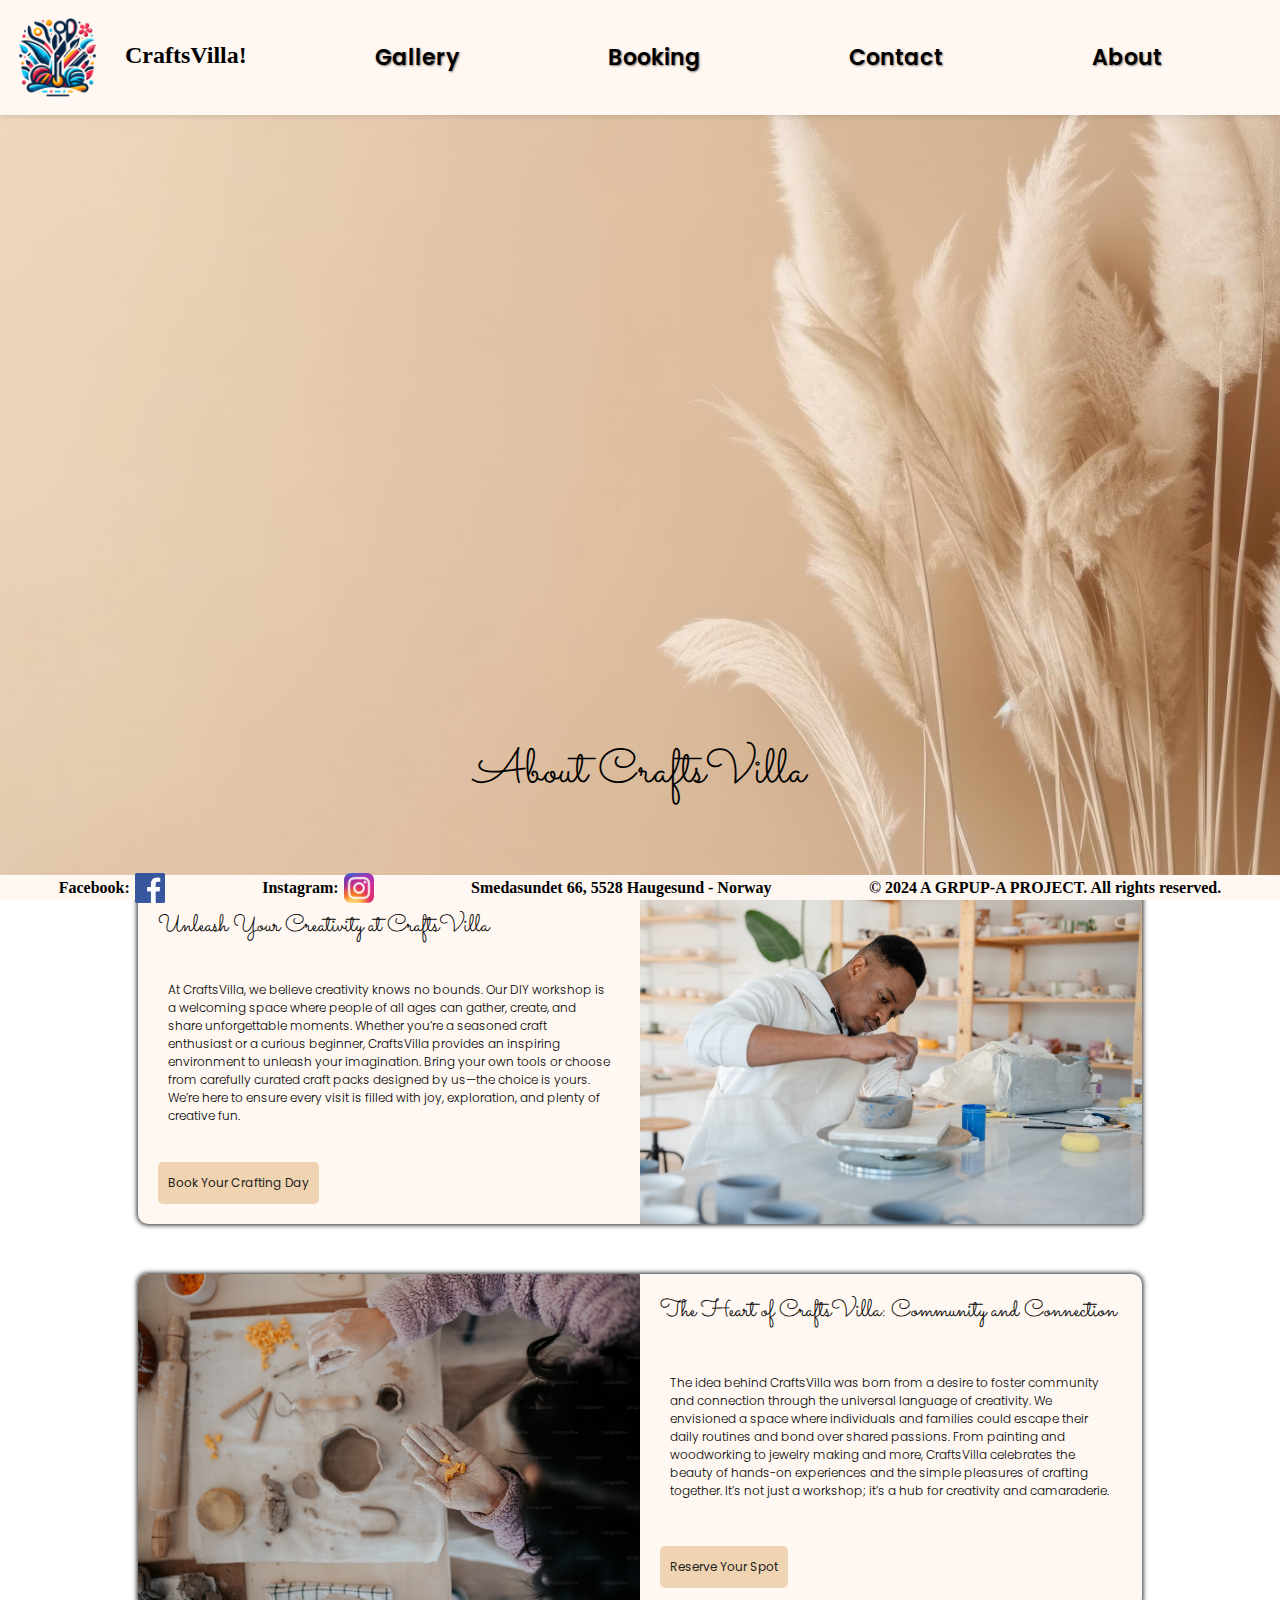
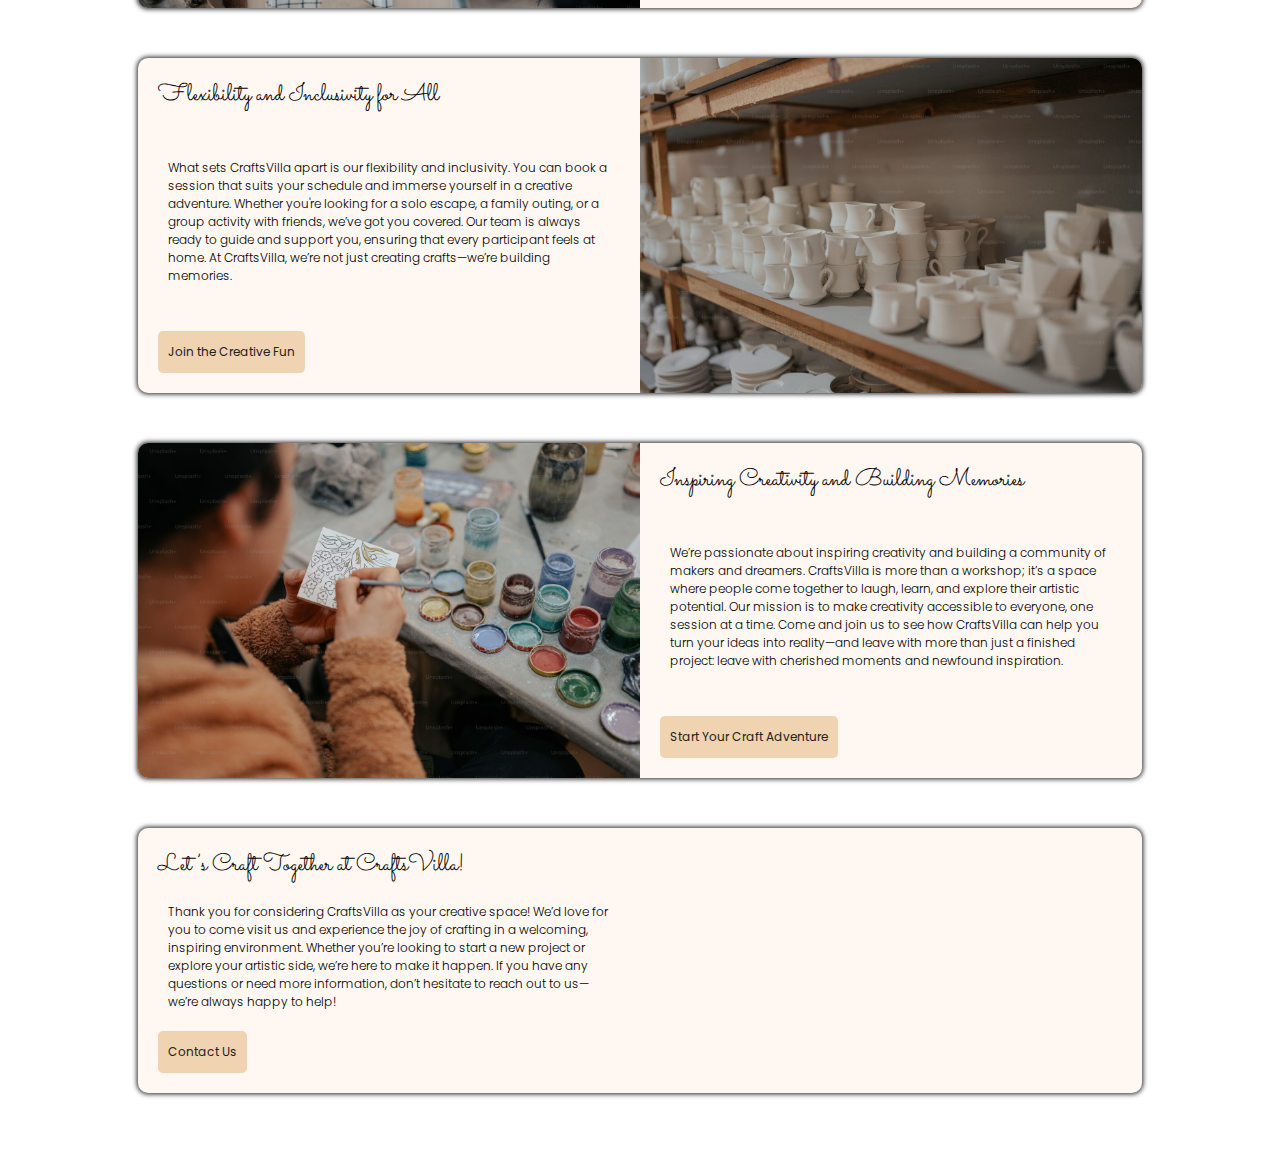
==== commit 7b2100e6: "Update about.html" ====
--- a/about.html
+++ b/about.html
@@ -14,21 +14,7 @@
     <div class="header">
         <a href="./index.html"><img src="./images/logo.png" alt="image" class="logo"></a>
         <div id="google_translate_element" class="translate"></div>
-        
-        <div class="cart-icon">
-            <img src="./images/cart.png" alt="Cart">
-            <span id="cart-count">0</span>
-        </div>
-
-        <div class="cart-dropdown" id="cart-dropdown">
-            <ul id="cart-items"></ul>
-            <p>Total Items: <span id="total-items">0</span></p>
-            <p>Total Price: <span id="total-price">0</span>kr</p>
-        </div>
-
-        <div class="title">
-        <a href="./index.html"> <img src="./images/logo.png" alt="image" class="logo"> </a>
-        
+    
         <div class="additional-content">
             <h1>CraftsVilla!</h1>
         </div>
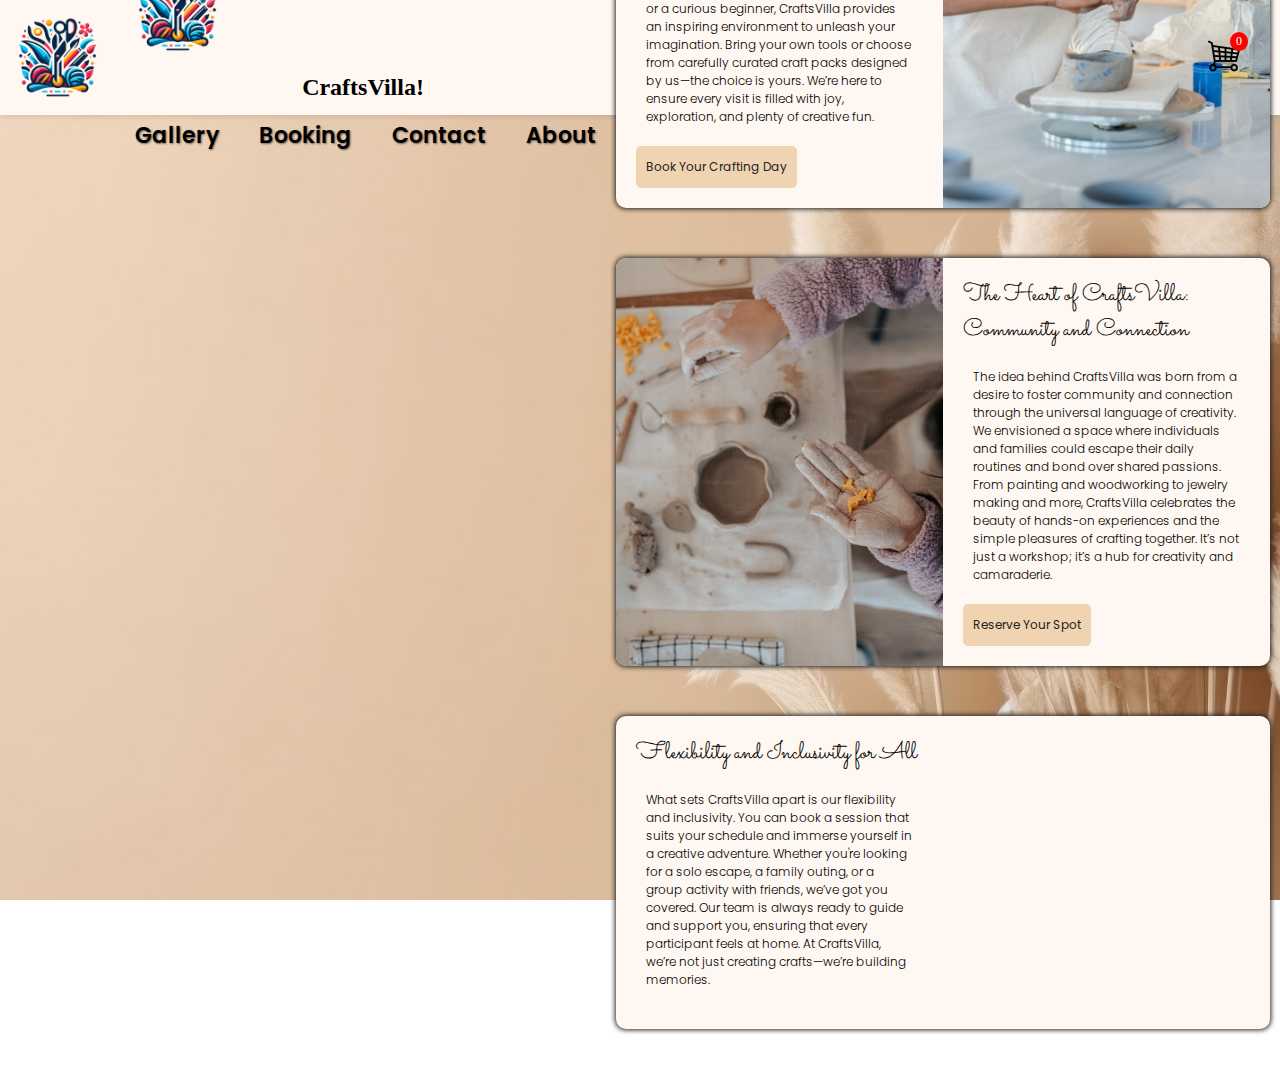
==== commit a3f38d19: "Update about.html" ====
--- a/about.html
+++ b/about.html
@@ -8,25 +8,40 @@
 </head>
 
 
+<!-- Header and Navbar -->
+<div class="header">
+    <a href="./index.html"><img src="./images/logo.png" alt="image" class="logo"></a>
+    <div id="google_translate_element" class="translate"></div>
+    
+    <div class="cart-icon">
+        <img src="./images/cart.png" alt="Cart">
+        <span id="cart-count">0</span>
+    </div>
+
+    <div class="cart-dropdown" id="cart-dropdown">
+        <ul id="cart-items"></ul>
+        <p>Total Items: <span id="total-items">0</span></p>
+        <p>Total Price: <span id="total-price">0</span>kr</p>
+    </div>
+
+    <div class="title">
+    <a href="./index.html"> <img src="./images/logo.png" alt="image" class="logo"> </a>
+    
+    <div class="additional-content">
+        <h1>CraftsVilla!</h1>
+    </div>
+    <ul class="nav poppins-light">
+        <li><a href="./gallery.html">Gallery</a></li>
+        <li><a href="./booking.html">Booking</a></li>
+        <li><a href="./contact.html">Contact</a></li> 
+        <li><a href="./about.html">About</a></li>
+    </ul>
+</div>  
+<!-- /Header and Navbar -->
+
+
 <!-- Body -->
 <body>
-    <!-- Header and Navbar -->
-    <div class="header">
-        <a href="./index.html"><img src="./images/logo.png" alt="image" class="logo"></a>
-        <div id="google_translate_element" class="translate"></div>
-    
-        <div class="additional-content">
-            <h1>CraftsVilla!</h1>
-        </div>
-        <ul class="nav poppins-light">
-            <li><a href="./gallery.html">Gallery</a></li>
-            <li><a href="./booking.html">Booking</a></li>
-            <li><a href="./contact.html">Contact</a></li> 
-            <li><a href="./about.html">About</a></li>
-        </ul>
-    </div>  
-    <!-- /Header and Navbar -->
-
     <!-- Main container -->
     <main>
         <!-- About page header images -->
@@ -83,69 +98,3 @@
                         <h3 class="about-text-paragraph-title sacramento-regular">Flexibility and Inclusivity for All</h3>
                         <p class="about-text-paragraph">
                             What sets CraftsVilla apart is our flexibility and inclusivity. You can book a session that suits your schedule and immerse yourself in a creative adventure. Whether you're looking for a solo escape, a family outing, or a group activity with friends, we’ve got you covered. Our team is always ready to guide and support you, ensuring that every participant feels at home. At CraftsVilla, we’re not just creating crafts—we’re building memories.
-                        </p>
-                        <a href="./booking.html">
-                            <button class="about-booking-button poppins-regular">Join the Creative Fun</button>
-                        </a>
-                    </div>
-                    <figure class="about-text-paragraph-image right-side" id="about-text-paragraph-image-3">
-                        <img src="./images/gallery&about/three.jpg" alt="">
-                    </figure>
-                </div>
-
-                <div class="about-text-container">
-                    <div class="about-text-section-container right-side">
-                        <h3 class="about-text-paragraph-title sacramento-regular">Inspiring Creativity and Building Memories
-                        </h3>
-                        <p class="about-text-paragraph">
-                            We’re passionate about inspiring creativity and building a community of makers and dreamers. CraftsVilla is more than a workshop; it’s a space where people come together to laugh, learn, and explore their artistic potential. Our mission is to make creativity accessible to everyone, one session at a time. Come and join us to see how CraftsVilla can help you turn your ideas into reality—and leave with more than just a finished project: leave with cherished moments and newfound inspiration.
-                        </p>
-                        <a href="./booking.html">
-                            <button class="about-booking-button poppins-regular">Start Your Craft Adventure</button>
-                        </a>
-                    </div>
-                    <figure class="about-text-paragraph-image left-side" id="about-text-paragraph-image-4">
-                        <img src="./images/gallery&about/two.jpg" alt="">
-                    </figure>
-                </div>
-
-                <div class="about-text-container">
-                    <div class="about-text-section-container left-side">
-                        <h3 class="about-text-paragraph-title sacramento-regular">Let’s Craft Together at CraftsVilla!
-                        </h3>
-                        <p class="about-text-paragraph">
-                            Thank you for considering CraftsVilla as your creative space! We’d love for you to come visit us and experience the joy of crafting in a welcoming, inspiring environment. Whether you’re looking to start a new project or explore your artistic side, we’re here to make it happen. If you have any questions or need more information, don’t hesitate to reach out to us—we’re always happy to help!
-                        </p>
-                        <a href="./contact.html">
-                            <button class="about-booking-button poppins-regular">Contact Us</button>
-                        </a>
-                    </div>
-                    <!-- Unique container that has an integrated map instead of an image, uses same classes as the others -->
-                    <figure class="about-text-paragraph-image right-side" id="about-text-paragraph-map">
-                        <div class="about-map-container">
-                            <iframe id="about-page-map" src="https://www.google.com/maps/embed?pb=!1m18!1m12!1m3!1d2030.4541071345075!2d5.269854778086812!3d59.40881967465298!2m3!1f0!2f0!3f0!3m2!1i1024!2i768!4f13.1!3m3!1m2!1s0x463b9fcda7cf5f2b%3A0x42e49d17c543b407!2sSmedasundet%2066%2C%205528%20Haugesund!5e0!3m2!1sno!2sno!4v1733747939435!5m2!1sno!2sno" style="border:0;" allowfullscreen="" loading="lazy" referrerpolicy="no-referrer-when-downgrade"></iframe>
-                        </div>
-                    </figure>
-                </div>
-                <!-- /Containers with text and images -->
-            </div>
-            <!-- /Text/Image container wrapper -->
-        </section>
-        <!-- /About page containers -->
-    </main>
-    <!-- /Main container -->
-</body>
-<!-- /Body -->
-
-
-<!-- Footer -->
-<footer class="footer"> 
-    <div class="footer">
-        <p>Facebook: <a href="https://www.facebook.com/artncraftidea/" target="_blank"><img src="./images/facebook.png" alt="Facebook" class="social-icon"></a></p>
-        <p>Instagram: <a href="https://www.instagram.com/art_and_craft9888/?hl=en" target="_blank"><img src="./images/instagram.png" alt="Instagram" class="social-icon"></a></p>
-        <p>Smedasundet 66, 5528 Haugesund - Norway</p>
-        <p>&copy; 2024 A GRPUP-A PROJECT. All rights reserved.</p>
-    </div>
-</footer>
-<!-- Footer -->
-</html>
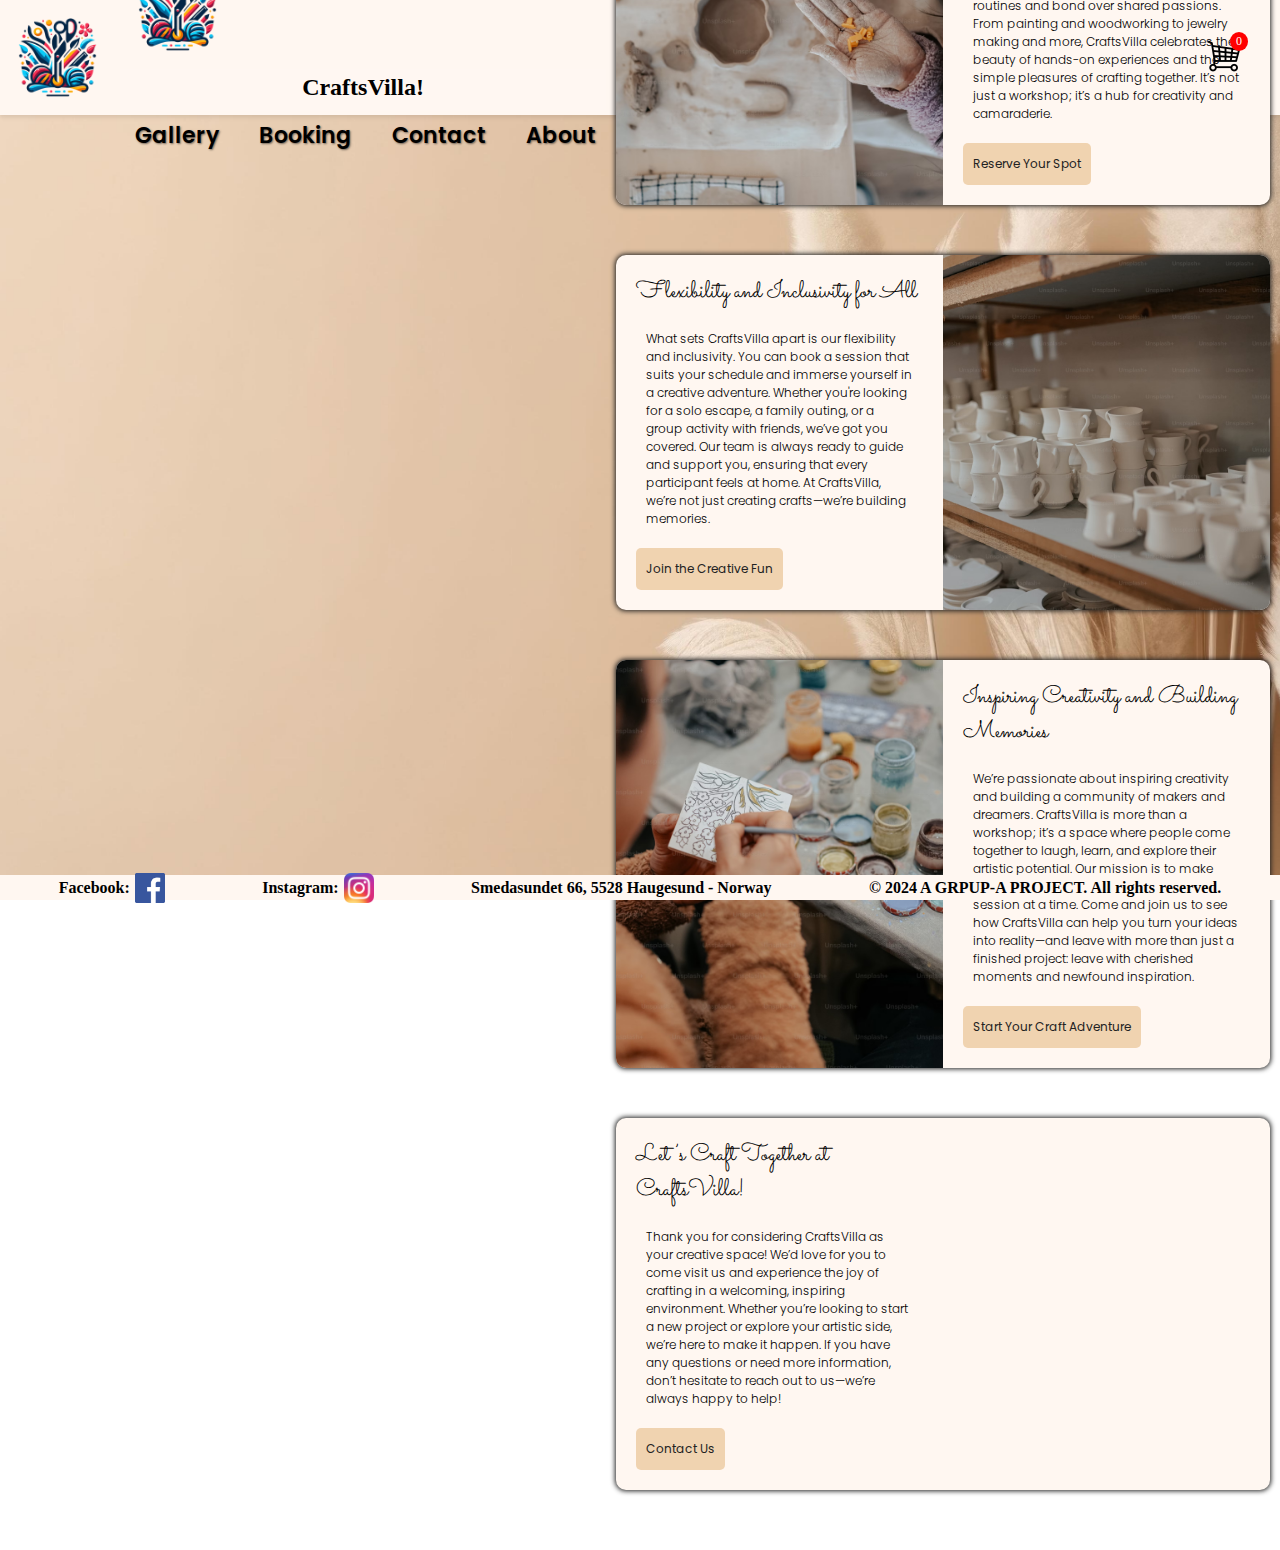
==== commit eb671f1c: "Update about.html" ====
--- a/about.html
+++ b/about.html
@@ -98,3 +98,69 @@
                         <h3 class="about-text-paragraph-title sacramento-regular">Flexibility and Inclusivity for All</h3>
                         <p class="about-text-paragraph">
                             What sets CraftsVilla apart is our flexibility and inclusivity. You can book a session that suits your schedule and immerse yourself in a creative adventure. Whether you're looking for a solo escape, a family outing, or a group activity with friends, we’ve got you covered. Our team is always ready to guide and support you, ensuring that every participant feels at home. At CraftsVilla, we’re not just creating crafts—we’re building memories.
+                        </p>
+                        <a href="./booking.html">
+                            <button class="about-booking-button poppins-regular">Join the Creative Fun</button>
+                        </a>
+                    </div>
+                    <figure class="about-text-paragraph-image right-side" id="about-text-paragraph-image-3">
+                        <img src="./images/gallery&about/three.jpg" alt="">
+                    </figure>
+                </div>
+
+                <div class="about-text-container">
+                    <div class="about-text-section-container right-side">
+                        <h3 class="about-text-paragraph-title sacramento-regular">Inspiring Creativity and Building Memories
+                        </h3>
+                        <p class="about-text-paragraph">
+                            We’re passionate about inspiring creativity and building a community of makers and dreamers. CraftsVilla is more than a workshop; it’s a space where people come together to laugh, learn, and explore their artistic potential. Our mission is to make creativity accessible to everyone, one session at a time. Come and join us to see how CraftsVilla can help you turn your ideas into reality—and leave with more than just a finished project: leave with cherished moments and newfound inspiration.
+                        </p>
+                        <a href="./booking.html">
+                            <button class="about-booking-button poppins-regular">Start Your Craft Adventure</button>
+                        </a>
+                    </div>
+                    <figure class="about-text-paragraph-image left-side" id="about-text-paragraph-image-4">
+                        <img src="./images/gallery&about/two.jpg" alt="">
+                    </figure>
+                </div>
+
+                <div class="about-text-container">
+                    <div class="about-text-section-container left-side">
+                        <h3 class="about-text-paragraph-title sacramento-regular">Let’s Craft Together at CraftsVilla!
+                        </h3>
+                        <p class="about-text-paragraph">
+                            Thank you for considering CraftsVilla as your creative space! We’d love for you to come visit us and experience the joy of crafting in a welcoming, inspiring environment. Whether you’re looking to start a new project or explore your artistic side, we’re here to make it happen. If you have any questions or need more information, don’t hesitate to reach out to us—we’re always happy to help!
+                        </p>
+                        <a href="./contact.html">
+                            <button class="about-booking-button poppins-regular">Contact Us</button>
+                        </a>
+                    </div>
+                    <!-- Unique container that has an integrated map instead of an image, uses same classes as the others -->
+                    <figure class="about-text-paragraph-image right-side" id="about-text-paragraph-map">
+                        <div class="about-map-container">
+                            <iframe id="about-page-map" src="https://www.google.com/maps/embed?pb=!1m18!1m12!1m3!1d2030.4541071345075!2d5.269854778086812!3d59.40881967465298!2m3!1f0!2f0!3f0!3m2!1i1024!2i768!4f13.1!3m3!1m2!1s0x463b9fcda7cf5f2b%3A0x42e49d17c543b407!2sSmedasundet%2066%2C%205528%20Haugesund!5e0!3m2!1sno!2sno!4v1733747939435!5m2!1sno!2sno" style="border:0;" allowfullscreen="" loading="lazy" referrerpolicy="no-referrer-when-downgrade"></iframe>
+                        </div>
+                    </figure>
+                </div>
+                <!-- /Containers with text and images -->
+            </div>
+            <!-- /Text/Image container wrapper -->
+        </section>
+        <!-- /About page containers -->
+    </main>
+    <!-- /Main container -->
+</body>
+<!-- /Body -->
+
+
+<!-- Footer -->
+<footer class="footer"> 
+    <div class="footer">
+        <p>Facebook: <a href="https://www.facebook.com/artncraftidea/" target="_blank"><img src="./images/facebook.png" alt="Facebook" class="social-icon"></a></p>
+        <p>Instagram: <a href="https://www.instagram.com/art_and_craft9888/?hl=en" target="_blank"><img src="./images/instagram.png" alt="Instagram" class="social-icon"></a></p>
+        <p>Smedasundet 66, 5528 Haugesund - Norway</p>
+        <p>&copy; 2024 A GRPUP-A PROJECT. All rights reserved.</p>
+    </div>
+</footer>
+<!-- Footer -->
+</html>
--- a/about.css
+++ b/about.css
@@ -738,4 +738,4 @@
   }
 }
 
-/* /Media Query for responsiveness */+/* /Media Query for responsiveness */
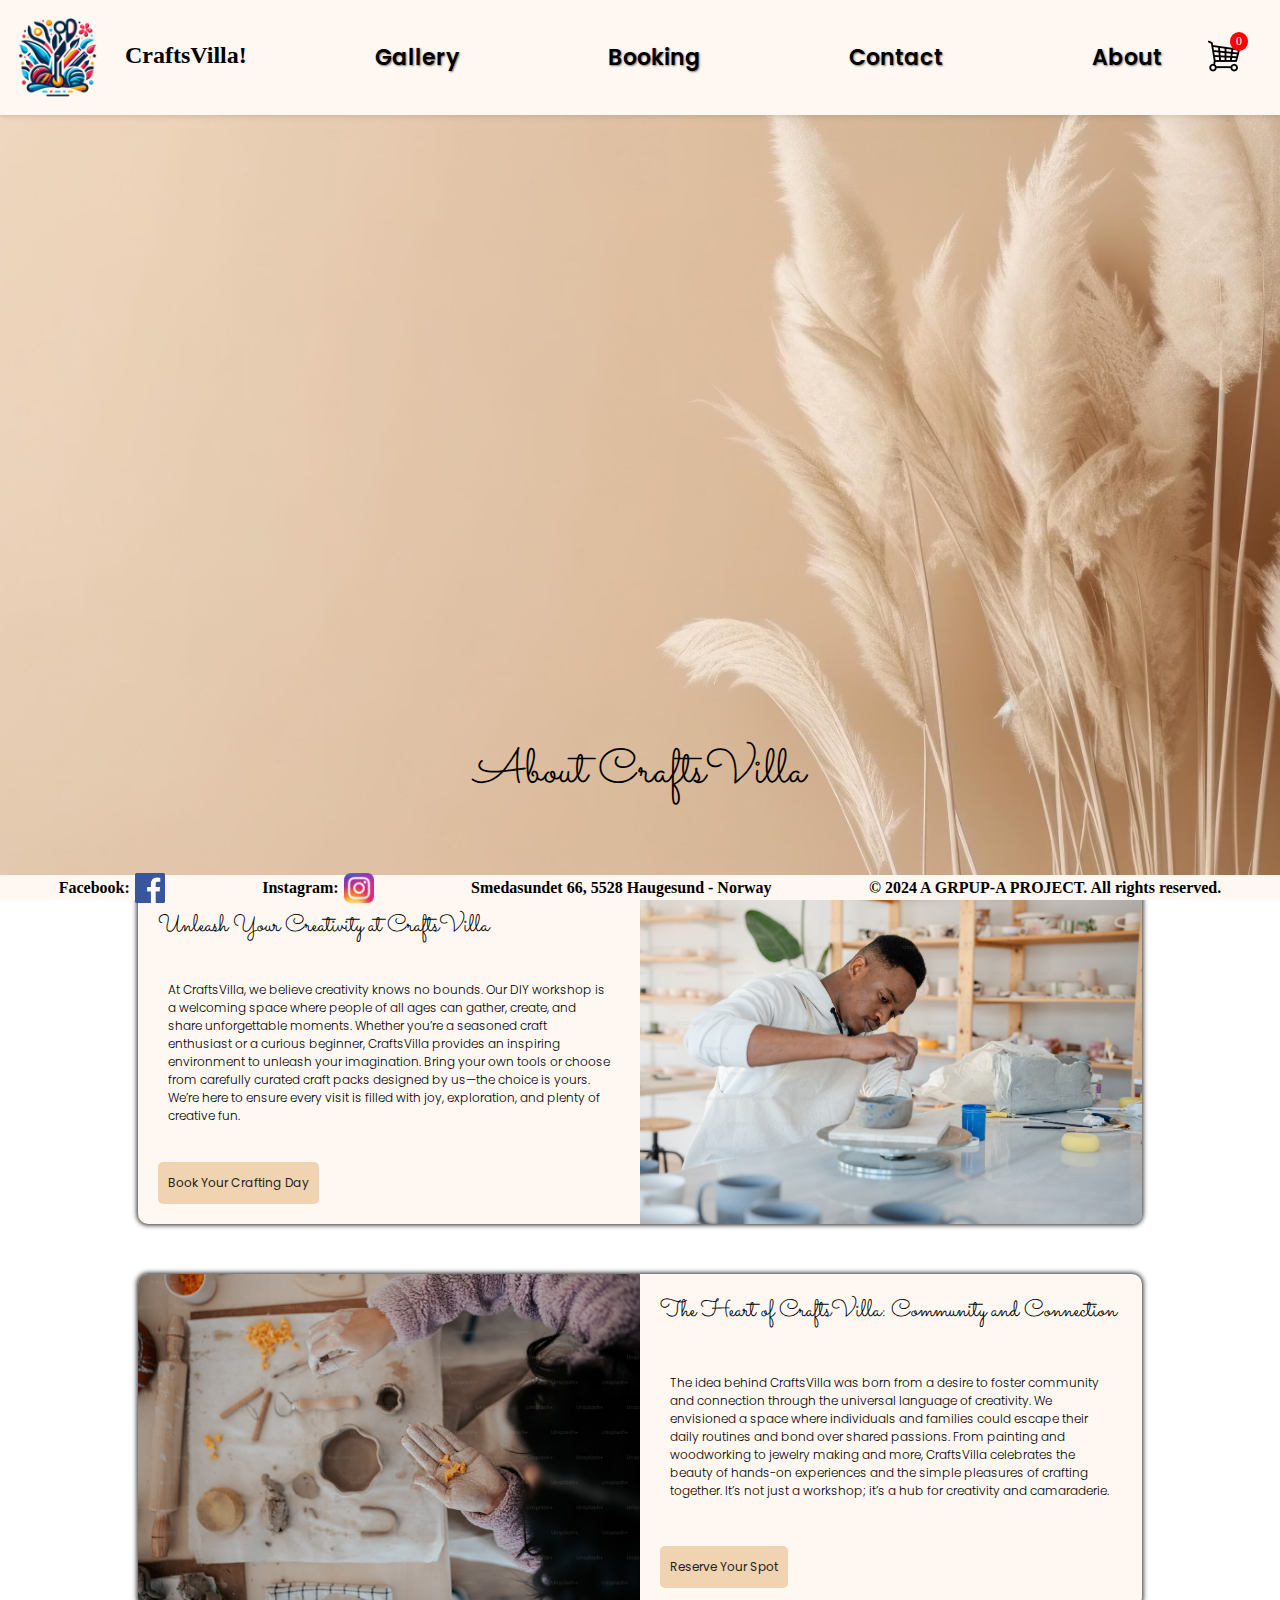
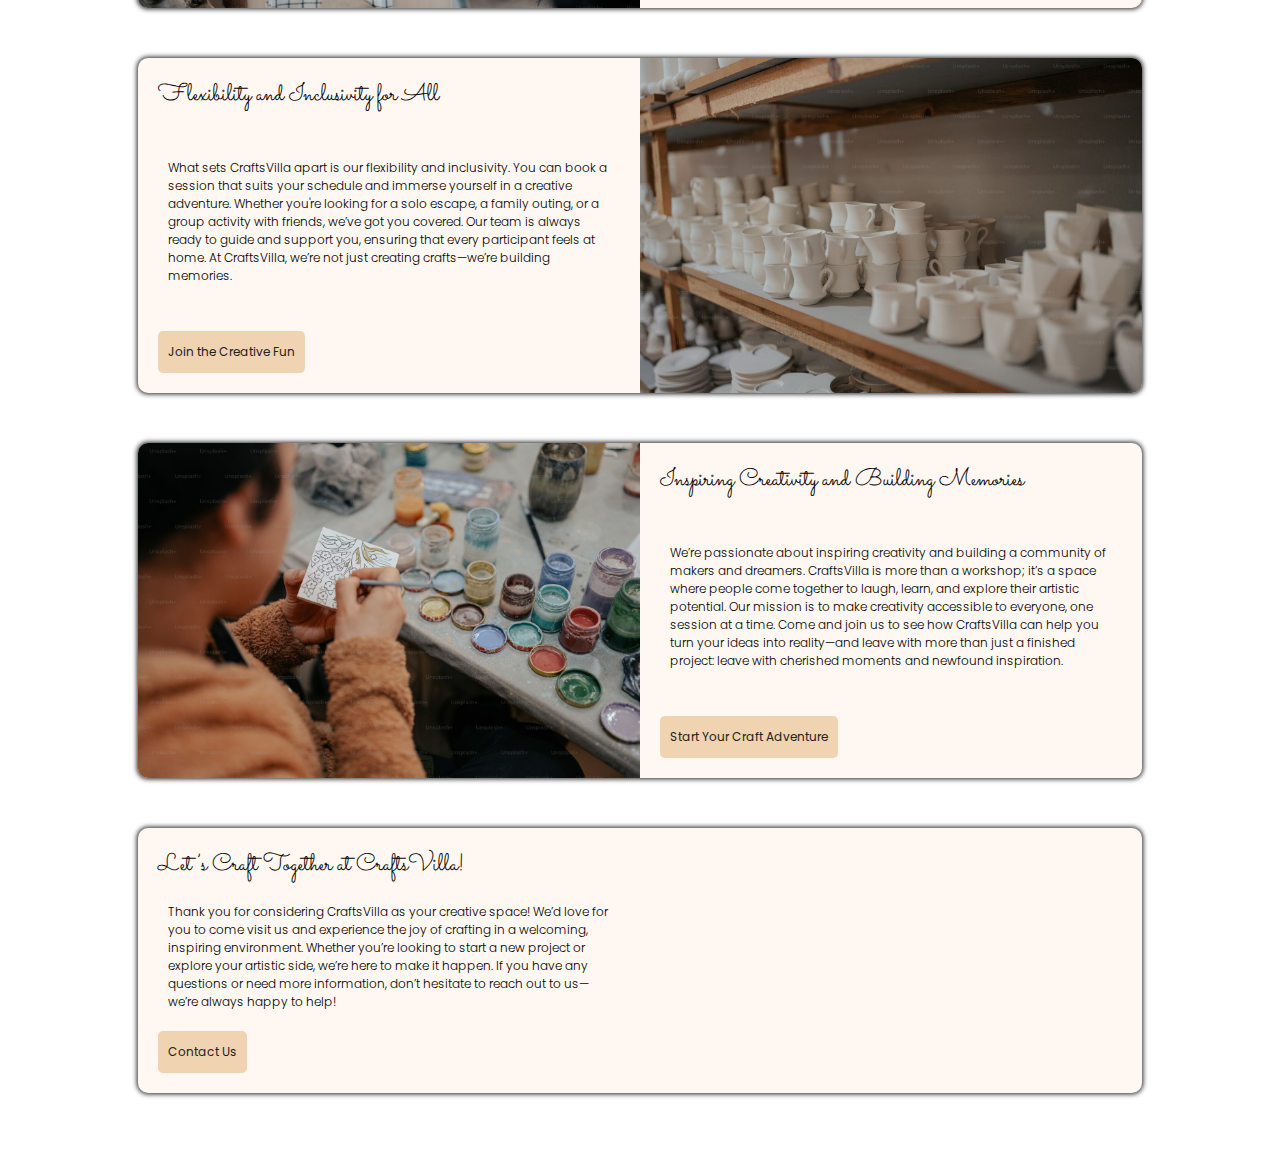
==== commit b374182f: "update about page files, cleaned out bugs" ====
--- a/about.html
+++ b/about.html
@@ -7,10 +7,9 @@
     <title>CraftsVilla - About Us</title>
 </head>
 
-
 <!-- Header and Navbar -->
 <div class="header">
-    <a href="./index.html"><img src="./images/logo.png" alt="image" class="logo"></a>
+
     <div id="google_translate_element" class="translate"></div>
     
     <div class="cart-icon">
@@ -26,22 +25,24 @@
 
     <div class="title">
     <a href="./index.html"> <img src="./images/logo.png" alt="image" class="logo"> </a>
+    </div>
     
     <div class="additional-content">
         <h1>CraftsVilla!</h1>
     </div>
+
     <ul class="nav poppins-light">
         <li><a href="./gallery.html">Gallery</a></li>
         <li><a href="./booking.html">Booking</a></li>
         <li><a href="./contact.html">Contact</a></li> 
         <li><a href="./about.html">About</a></li>
     </ul>
-</div>  
+</div>
 <!-- /Header and Navbar -->
-
 
 <!-- Body -->
 <body>
+        
     <!-- Main container -->
     <main>
         <!-- About page header images -->
--- a/about.css
+++ b/about.css
@@ -376,13 +376,6 @@
   padding: 5px;
 }
 
-.social-icon {
-  width: 30px;
-  height: 30px;
-  margin-top: 15px; 
-  margin-bottom: 15px;
-}
-
 .header {
   display: flex;
   align-items: center;
@@ -414,20 +407,6 @@
   margin: 15px 0;
 }
 
-.tab {
-  display: flex;
-  align-self: center;
-  justify-content: space-between;
-}
-
-.content-wrapper {
-  display: flex;
-  flex-direction: column; /* Change to column to stack elements vertically */
-  align-items: flex-start;
-  justify-content: flex-start;
-  gap: 20px;
-  width: 100%; 
-}
 .cart-icon {
   position: absolute;
   top: 40px;
@@ -485,13 +464,11 @@
 }
 
 .cart-dropdown {
-  max-height: 90vh; /* Ensure it doesn't exceed the viewport height */ 
+  max-height: 90vh; /* Ensure it doesn't exceed the viewport height */
   margin-top: 165px; ;
 }
 
 /* /Navbar */
-
-
 
 
 /* Footer */
